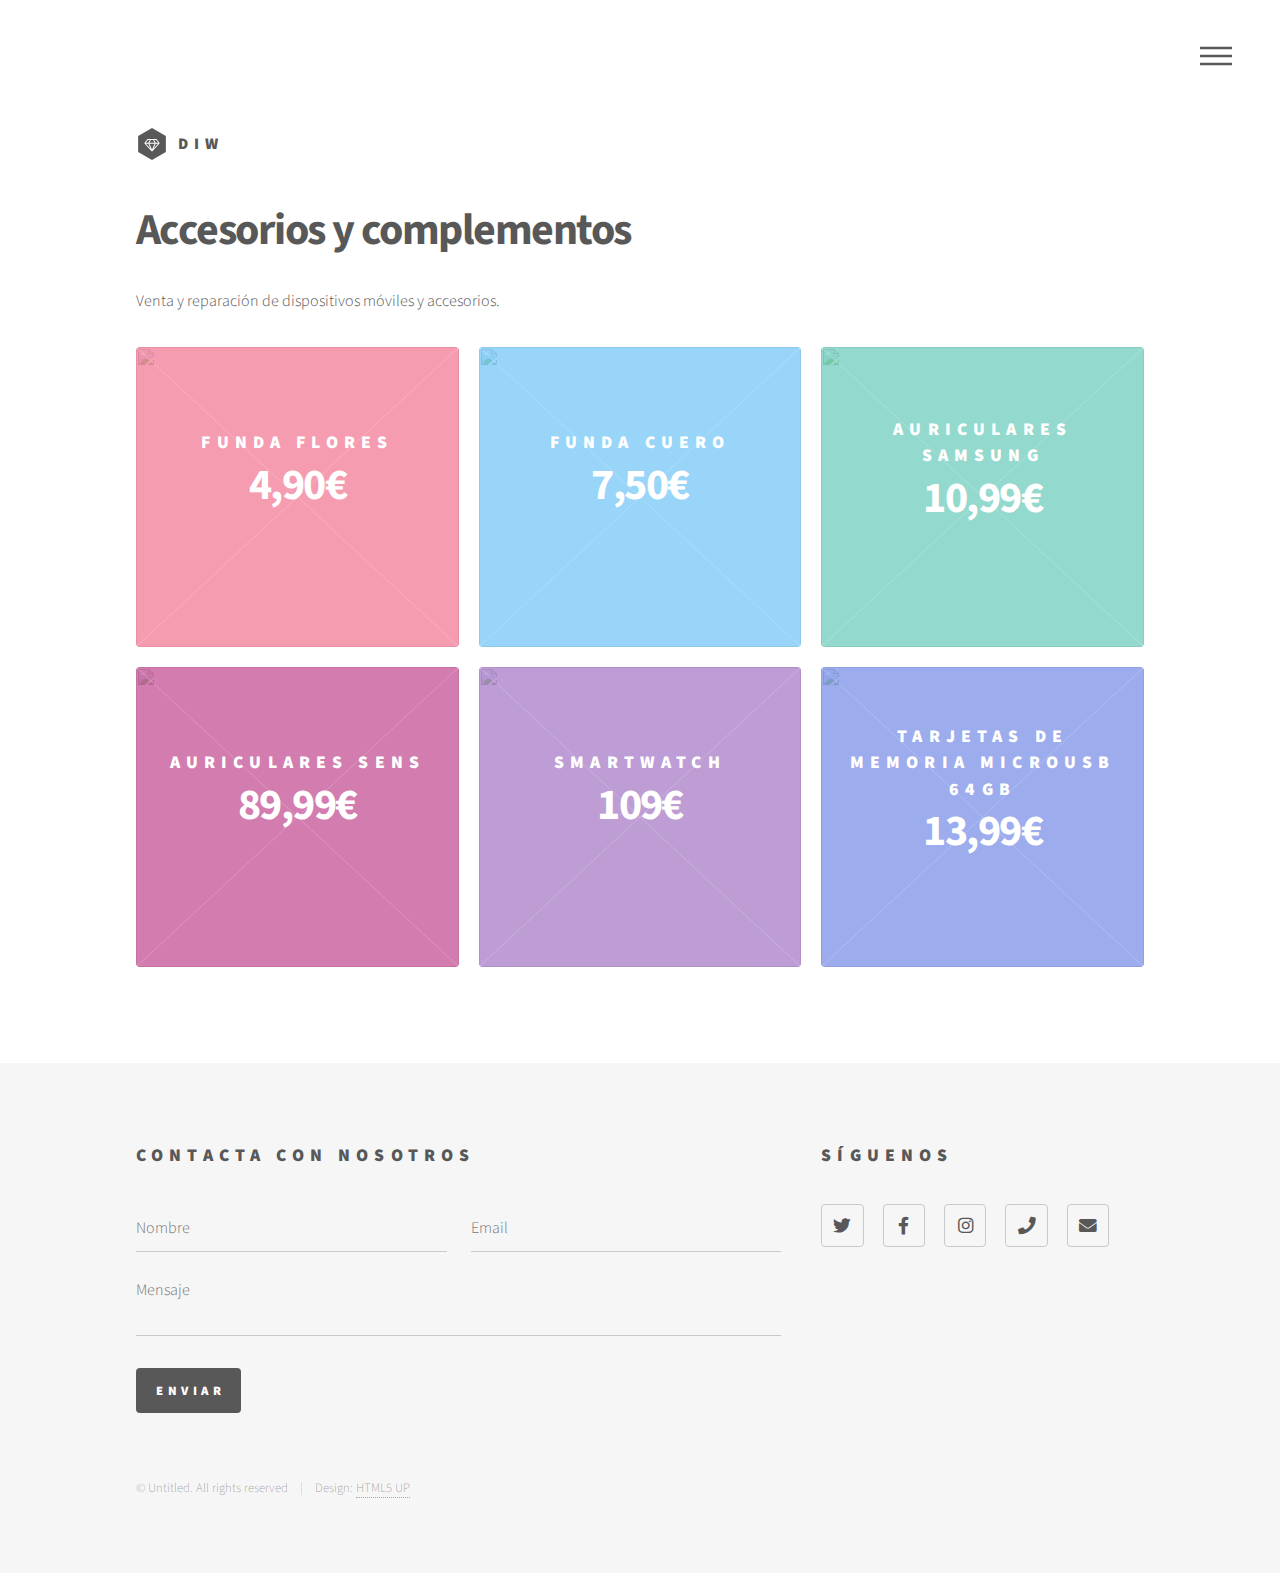
==== accesorios.html @ 0035d34a "Add files via upload" ====
<!DOCTYPE HTML>
<!--
	Phantom by HTML5 UP
	html5up.net | @ajlkn
	Free for personal and commercial use under the CCA 3.0 license (html5up.net/license)
-->
<html>
	<head>
		<title>Dispositivos del futuro</title>
		<meta charset="utf-8" />
		<meta name="viewport" content="width=device-width, initial-scale=1, user-scalable=no" />
		<link rel="stylesheet" href="assets/css/main.css" />
		<noscript><link rel="stylesheet" href="assets/css/noscript.css" /></noscript>
	</head>
	<body class="is-preload">
		<!-- Wrapper -->
			<div id="wrapper">

				<!-- Header -->
					<header id="header">
						<div class="inner">

							<!-- Logo -->
								<a href="index.html" class="logo">
									<span class="symbol"><img src="images/logo.svg" alt="" /></span><span class="title">DIW</span>
								</a>

							<!-- Nav -->
								<nav>
									<ul>
										<li><a href="#menu">Menu</a></li>
									</ul>
								</nav>

						</div>
					</header>

				<!-- Menu -->
					<nav id="menu">
						<h2>Menu</h2>
						<ul>
							<li><a href="index.html">Home</a></li>
							<li><a href="generic.html">Smartphones</a></li>
							<li><a href="generic.html">Móviles</a></li>							
							<li><a href="generic.html">Tablets</a></li>
							<li><a href="generic.html">Libros electrónicos</a></li>
							<li><a href="generic.html">Accesorios y complementos</a></li>
							<li><a href="generic.html">Bajada de precios</a></li>
						</ul>
					</nav>

				<!-- Main -->
					<div id="main">
						<div class="inner">
							<header>
								<h1>Accesorios y complementos</h1>
								<p>Venta y reparación de dispositivos móviles y accesorios.</p>
							</header>
							<section class="tiles">
								<article class="style1">
									<span class="image">
										<img height="300" width="300" src="images/a1.jpg" alt="" />
									</span>
									<a>
										<h2>Funda flores</h2>
										<h1>4,90€</h1>
										<div class="content">
											<p></p>
										</div>
									</a>
								</article>
								<article class="style2">
									<span class="image">
										<img height="300" width="300" src="images/a2.jpg" alt="" />
									</span>
									<a>
										<h2>Funda cuero</h2>
										<h1>7,50€</h1>
										<div class="content">
											<p></p>
										</div>
									</a>
								</article>
								<article class="style3">
									<span class="image">
										<img height="300" width="300" src="images/a3.jpg" alt="" />
									</span>
									<a href="generic.html">
										<h2>Auriculares Samsung</h2>
										<h1>10,99€</h1>
										<div class="content">
											<p></p>
										</div>
									</a>
								</article>
								<article class="style4">
									<span class="image">
										<img height="300" width="300" src="images/a4.jpg" alt="" />
									</span>
									<a href="generic.html">
										<h2>Auriculares Sens</h2>
										<h1>89,99€</h1>
										<div class="content">
											<p></p>
										</div>
									</a>
								</article>
								<article class="style5">
									<span class="image">
										<img height="300" width="300" src="images/a5.jpg" alt="" />
									</span>
									<a href="generic.html">
										<h2>Smartwatch</h2>
										<h1>109€</h1>
										<div class="content">
											<p></p>
										</div>
									</a>
								</article>
								<article class="style6">
									<span class="image">
										<img height="300" width="300" src="images/a6.jpg" alt="" />
									</span>
									<a href="generic.html">
										<h2>Tarjetas de memoria MicroUSB 64Gb</h2>
										<h1>13,99€</h1>
										<div class="content">
											<p></p>
										</div>
									</a>
								</article>
								
							</section>
						</div>
					</div>

				<!-- Footer -->
					<footer id="footer">
						<div class="inner">
							<section>
								<h2>Contacta con nosotros</h2>
								<form method="post" action="#">
									<div class="fields">
										<div class="field half">
											<input type="text" name="name" id="name" placeholder="Nombre" />
										</div>
										<div class="field half">
											<input type="email" name="email" id="email" placeholder="Email" />
										</div>
										<div class="field">
											<textarea name="message" id="message" placeholder="Mensaje"></textarea>
										</div>
									</div>
									<ul class="actions">
										<li><input type="submit" value="Enviar" class="primary" /></li>
									</ul>
								</form>
							</section>
							<section>
								<h2>Síguenos</h2>
								<ul class="icons">
									<li><a href="#" class="icon brands style2 fa-twitter"><span class="label">Twitter</span></a></li>
									<li><a href="#" class="icon brands style2 fa-facebook-f"><span class="label">Facebook</span></a></li>
									<li><a href="#" class="icon brands style2 fa-instagram"><span class="label">Instagram</span></a></li>
									<li><a href="#" class="icon solid style2 fa-phone"><span class="label">Phone</span></a></li>
									<li><a href="#" class="icon solid style2 fa-envelope"><span class="label">Email</span></a></li>
								</ul>
							</section>
							<ul class="copyright">
								<li>&copy; Untitled. All rights reserved</li><li>Design: <a href="http://html5up.net">HTML5 UP</a></li>
							</ul>
						</div>
					</footer>

			</div>

		<!-- Scripts -->
			<script src="assets/js/jquery.min.js"></script>
			<script src="assets/js/browser.min.js"></script>
			<script src="assets/js/breakpoints.min.js"></script>
			<script src="assets/js/util.js"></script>
			<script src="assets/js/main.js"></script>

	</body>
</html>
---- assets/css/main.css ----
@import url(fontawesome-all.min.css);
@import url("https://fonts.googleapis.com/css?family=Source+Sans+Pro:300,700,900");

/*
	Phantom by HTML5 UP
	html5up.net | @ajlkn
	Free for personal and commercial use under the CCA 3.0 license (html5up.net/license)
*/

html, body, div, span, applet, object,
iframe, h1, h2, h3, h4, h5, h6, p, blockquote,
pre, a, abbr, acronym, address, big, cite,
code, del, dfn, em, img, ins, kbd, q, s, samp,
small, strike, strong, sub, sup, tt, var, b,
u, i, center, dl, dt, dd, ol, ul, li, fieldset,
form, label, legend, table, caption, tbody,
tfoot, thead, tr, th, td, article, aside,
canvas, details, embed, figure, figcaption,
footer, header, hgroup, menu, nav, output, ruby,
section, summary, time, mark, audio, video {
	margin: 0;
	padding: 0;
	border: 0;
	font-size: 100%;
	font: inherit;
	vertical-align: baseline;}

article, aside, details, figcaption, figure,
footer, header, hgroup, menu, nav, section {
	display: block;}

body {
	line-height: 1;
}

ol, ul {
	list-style: none;
}

blockquote, q {
	quotes: none;
}

	blockquote:before, blockquote:after, q:before, q:after {
		content: '';
		content: none;
	}

table {
	border-collapse: collapse;
	border-spacing: 0;
}

body {
	-webkit-text-size-adjust: none;
}

mark {
	background-color: transparent;
	color: inherit;
}

input::-moz-focus-inner {
	border: 0;
	padding: 0;
}

input, select, textarea {
	-moz-appearance: none;
	-webkit-appearance: none;
	-ms-appearance: none;
	appearance: none;
}

/* Basic */

	@-ms-viewport {
		width: device-width;
	}

	body {
		-ms-overflow-style: scrollbar;
	}

	@media screen and (max-width: 480px) {

		html, body {
			min-width: 320px;
		}

	}

	html {
		box-sizing: border-box;
	}

	*, *:before, *:after {
		box-sizing: inherit;
	}

	body {
		background: #ffffff;
	}

		body.is-preload *, body.is-preload *:before, body.is-preload *:after {
			-moz-animation: none !important;
			-webkit-animation: none !important;
			-ms-animation: none !important;
			animation: none !important;
			-moz-transition: none !important;
			-webkit-transition: none !important;
			-ms-transition: none !important;
			transition: none !important;
		}

/* Type */

	body, input, select, textarea {
		color: #585858;
		font-family: "Source Sans Pro", Helvetica, sans-serif;
		font-size: 16pt;
		font-weight: 300;
		line-height: 1.75;
	}

		@media screen and (max-width: 1680px) {

			body, input, select, textarea {
				font-size: 14pt;
			}

		}

		@media screen and (max-width: 1280px) {

			body, input, select, textarea {
				font-size: 12pt;
			}

		}

	a {
		-moz-transition: border-bottom-color 0.2s ease, color 0.2s ease;
		-webkit-transition: border-bottom-color 0.2s ease, color 0.2s ease;
		-ms-transition: border-bottom-color 0.2s ease, color 0.2s ease;
		transition: border-bottom-color 0.2s ease, color 0.2s ease;
		text-decoration: none;
		color: #585858;
		border-bottom: dotted 1px rgba(88, 88, 88, 0.5);
	}

		a:hover {
			border-bottom-color: transparent;
			color: #8edfbd  !important;
		}

	strong, b {
		font-weight: 900;
	}

	em, i {
		font-style: italic;
	}

	p {
		margin: 0 0 2em 0;
	}

	h1 {
		font-size: 2.75em;
		font-weight: 700;
		line-height: 1.3;
		margin: 0 0 1em 0;
		letter-spacing: -0.035em;
	}

		h1 a {
			color: inherit;
		}

		@media screen and (max-width: 736px) {

			h1 {
				font-size: 2em;
				margin: 0 0 1em 0;
			}

		}

		@media screen and (max-width: 360px) {

			h1 {
				font-size: 1.75em;
			}

		}

	h2, h3, h4, h5, h6 {
		font-weight: 900;
		line-height: 1.5;
		margin: 0 0 2em 0;
		text-transform: uppercase;
		letter-spacing: 0.35em;
	}

		h2 a, h3 a, h4 a, h5 a, h6 a {
			color: inherit;
		}

	h2 {
		font-size: 1.1em;
	}

	h3 {
		font-size: 1em;
	}

	h4 {
		font-size: 0.8em;
	}

	h5 {
		font-size: 0.8em;
	}

	h6 {
		font-size: 0.8em;
	}

	@media screen and (max-width: 980px) {

		h1 br, h2 br, h3 br, h4 br, h5 br, h6 br {
			display: none;
		}

	}

	@media screen and (max-width: 736px) {

		h2 {
			font-size: 1em;
		}

		h3 {
			font-size: 0.8em;
		}

	}

	sub {
		font-size: 0.8em;
		position: relative;
		top: 0.5em;
	}

	sup {
		font-size: 0.8em;
		position: relative;
		top: -0.5em;
	}

	blockquote {
		border-left: solid 4px #c9c9c9;
		font-style: italic;
		margin: 0 0 2em 0;
		padding: 0.5em 0 0.5em 2em;
	}

	code {
		background: rgba(144, 144, 144, 0.075);
		border-radius: 4px;
		border: solid 1px #c9c9c9;
		font-family: "Courier New", monospace;
		font-size: 0.9em;
		margin: 0 0.25em;
		padding: 0.25em 0.65em;
	}

	pre {
		-webkit-overflow-scrolling: touch;
		font-family: "Courier New", monospace;
		font-size: 0.9em;
		margin: 0 0 2em 0;
	}

		pre code {
			display: block;
			line-height: 1.75;
			padding: 1em 1.5em;
			overflow-x: auto;
		}

	hr {
		border: 0;
		border-bottom: solid 1px #c9c9c9;
		margin: 2em 0;
	}

		hr.major {
			margin: 3em 0;
		}

	.align-left {
		text-align: left;
	}

	.align-center {
		text-align: center;
	}

	.align-right {
		text-align: right;
	}

/* Row */

	.row {
		display: flex;
		flex-wrap: wrap;
		box-sizing: border-box;
		align-items: stretch;
	}

		.row > * {
			box-sizing: border-box;
		}

		.row.gtr-uniform > * > :last-child {
			margin-bottom: 0;
		}

		.row.aln-left {
			justify-content: flex-start;
		}

		.row.aln-center {
			justify-content: center;
		}

		.row.aln-right {
			justify-content: flex-end;
		}

		.row.aln-top {
			align-items: flex-start;
		}

		.row.aln-middle {
			align-items: center;
		}

		.row.aln-bottom {
			align-items: flex-end;
		}

		.row > .imp {
			order: -1;
		}

		.row > .col-1 {
			width: 8.33333%;
		}

		.row > .off-1 {
			margin-left: 8.33333%;
		}

		.row > .col-2 {
			width: 16.66667%;
		}

		.row > .off-2 {
			margin-left: 16.66667%;
		}

		.row > .col-3 {
			width: 25%;
		}

		.row > .off-3 {
			margin-left: 25%;
		}

		.row > .col-4 {
			width: 33.33333%;
		}

		.row > .off-4 {
			margin-left: 33.33333%;
		}

		.row > .col-5 {
			width: 41.66667%;
		}

		.row > .off-5 {
			margin-left: 41.66667%;
		}

		.row > .col-6 {
			width: 50%;
		}

		.row > .off-6 {
			margin-left: 50%;
		}

		.row > .col-7 {
			width: 58.33333%;
		}

		.row > .off-7 {
			margin-left: 58.33333%;
		}

		.row > .col-8 {
			width: 66.66667%;
		}

		.row > .off-8 {
			margin-left: 66.66667%;
		}

		.row > .col-9 {
			width: 75%;
		}

		.row > .off-9 {
			margin-left: 75%;
		}

		.row > .col-10 {
			width: 83.33333%;
		}

		.row > .off-10 {
			margin-left: 83.33333%;
		}

		.row > .col-11 {
			width: 91.66667%;
		}

		.row > .off-11 {
			margin-left: 91.66667%;
		}

		.row > .col-12 {
			width: 100%;
		}

		.row > .off-12 {
			margin-left: 100%;
		}

		.row.gtr-0 {
			margin-top: 0;
			margin-left: 0em;
		}

			.row.gtr-0 > * {
				padding: 0 0 0 0em;
			}

			.row.gtr-0.gtr-uniform {
				margin-top: 0em;
			}

				.row.gtr-0.gtr-uniform > * {
					padding-top: 0em;
				}

		.row.gtr-25 {
			margin-top: 0;
			margin-left: -0.5em;
		}

			.row.gtr-25 > * {
				padding: 0 0 0 0.5em;
			}

			.row.gtr-25.gtr-uniform {
				margin-top: -0.5em;
			}

				.row.gtr-25.gtr-uniform > * {
					padding-top: 0.5em;
				}

		.row.gtr-50 {
			margin-top: 0;
			margin-left: -1em;
		}

			.row.gtr-50 > * {
				padding: 0 0 0 1em;
			}

			.row.gtr-50.gtr-uniform {
				margin-top: -1em;
			}

				.row.gtr-50.gtr-uniform > * {
					padding-top: 1em;
				}

		.row {
			margin-top: 0;
			margin-left: -2em;
		}

			.row > * {
				padding: 0 0 0 2em;
			}

			.row.gtr-uniform {
				margin-top: -2em;
			}

				.row.gtr-uniform > * {
					padding-top: 2em;
				}

		.row.gtr-150 {
			margin-top: 0;
			margin-left: -3em;
		}

			.row.gtr-150 > * {
				padding: 0 0 0 3em;
			}

			.row.gtr-150.gtr-uniform {
				margin-top: -3em;
			}

				.row.gtr-150.gtr-uniform > * {
					padding-top: 3em;
				}

		.row.gtr-200 {
			margin-top: 0;
			margin-left: -4em;
		}

			.row.gtr-200 > * {
				padding: 0 0 0 4em;
			}

			.row.gtr-200.gtr-uniform {
				margin-top: -4em;
			}

				.row.gtr-200.gtr-uniform > * {
					padding-top: 4em;
				}

		@media screen and (max-width: 1680px) {

			.row {
				display: flex;
				flex-wrap: wrap;
				box-sizing: border-box;
				align-items: stretch;
			}

				.row > * {
					box-sizing: border-box;
				}

				.row.gtr-uniform > * > :last-child {
					margin-bottom: 0;
				}

				.row.aln-left {
					justify-content: flex-start;
				}

				.row.aln-center {
					justify-content: center;
				}

				.row.aln-right {
					justify-content: flex-end;
				}

				.row.aln-top {
					align-items: flex-start;
				}

				.row.aln-middle {
					align-items: center;
				}

				.row.aln-bottom {
					align-items: flex-end;
				}

				.row > .imp-xlarge {
					order: -1;
				}

				.row > .col-1-xlarge {
					width: 8.33333%;
				}

				.row > .off-1-xlarge {
					margin-left: 8.33333%;
				}

				.row > .col-2-xlarge {
					width: 16.66667%;
				}

				.row > .off-2-xlarge {
					margin-left: 16.66667%;
				}

				.row > .col-3-xlarge {
					width: 25%;
				}

				.row > .off-3-xlarge {
					margin-left: 25%;
				}

				.row > .col-4-xlarge {
					width: 33.33333%;
				}

				.row > .off-4-xlarge {
					margin-left: 33.33333%;
				}

				.row > .col-5-xlarge {
					width: 41.66667%;
				}

				.row > .off-5-xlarge {
					margin-left: 41.66667%;
				}

				.row > .col-6-xlarge {
					width: 50%;
				}

				.row > .off-6-xlarge {
					margin-left: 50%;
				}

				.row > .col-7-xlarge {
					width: 58.33333%;
				}

				.row > .off-7-xlarge {
					margin-left: 58.33333%;
				}

				.row > .col-8-xlarge {
					width: 66.66667%;
				}

				.row > .off-8-xlarge {
					margin-left: 66.66667%;
				}

				.row > .col-9-xlarge {
					width: 75%;
				}

				.row > .off-9-xlarge {
					margin-left: 75%;
				}

				.row > .col-10-xlarge {
					width: 83.33333%;
				}

				.row > .off-10-xlarge {
					margin-left: 83.33333%;
				}

				.row > .col-11-xlarge {
					width: 91.66667%;
				}

				.row > .off-11-xlarge {
					margin-left: 91.66667%;
				}

				.row > .col-12-xlarge {
					width: 100%;
				}

				.row > .off-12-xlarge {
					margin-left: 100%;
				}

				.row.gtr-0 {
					margin-top: 0;
					margin-left: 0em;
				}

					.row.gtr-0 > * {
						padding: 0 0 0 0em;
					}

					.row.gtr-0.gtr-uniform {
						margin-top: 0em;
					}

						.row.gtr-0.gtr-uniform > * {
							padding-top: 0em;
						}

				.row.gtr-25 {
					margin-top: 0;
					margin-left: -0.5em;
				}

					.row.gtr-25 > * {
						padding: 0 0 0 0.5em;
					}

					.row.gtr-25.gtr-uniform {
						margin-top: -0.5em;
					}

						.row.gtr-25.gtr-uniform > * {
							padding-top: 0.5em;
						}

				.row.gtr-50 {
					margin-top: 0;
					margin-left: -1em;
				}

					.row.gtr-50 > * {
						padding: 0 0 0 1em;
					}

					.row.gtr-50.gtr-uniform {
						margin-top: -1em;
					}

						.row.gtr-50.gtr-uniform > * {
							padding-top: 1em;
						}

				.row {
					margin-top: 0;
					margin-left: -2em;
				}

					.row > * {
						padding: 0 0 0 2em;
					}

					.row.gtr-uniform {
						margin-top: -2em;
					}

						.row.gtr-uniform > * {
							padding-top: 2em;
						}

				.row.gtr-150 {
					margin-top: 0;
					margin-left: -3em;
				}

					.row.gtr-150 > * {
						padding: 0 0 0 3em;
					}

					.row.gtr-150.gtr-uniform {
						margin-top: -3em;
					}

						.row.gtr-150.gtr-uniform > * {
							padding-top: 3em;
						}

				.row.gtr-200 {
					margin-top: 0;
					margin-left: -4em;
				}

					.row.gtr-200 > * {
						padding: 0 0 0 4em;
					}

					.row.gtr-200.gtr-uniform {
						margin-top: -4em;
					}

						.row.gtr-200.gtr-uniform > * {
							padding-top: 4em;
						}

		}

		@media screen and (max-width: 1280px) {

			.row {
				display: flex;
				flex-wrap: wrap;
				box-sizing: border-box;
				align-items: stretch;
			}

				.row > * {
					box-sizing: border-box;
				}

				.row.gtr-uniform > * > :last-child {
					margin-bottom: 0;
				}

				.row.aln-left {
					justify-content: flex-start;
				}

				.row.aln-center {
					justify-content: center;
				}

				.row.aln-right {
					justify-content: flex-end;
				}

				.row.aln-top {
					align-items: flex-start;
				}

				.row.aln-middle {
					align-items: center;
				}

				.row.aln-bottom {
					align-items: flex-end;
				}

				.row > .imp-large {
					order: -1;
				}

				.row > .col-1-large {
					width: 8.33333%;
				}

				.row > .off-1-large {
					margin-left: 8.33333%;
				}

				.row > .col-2-large {
					width: 16.66667%;
				}

				.row > .off-2-large {
					margin-left: 16.66667%;
				}

				.row > .col-3-large {
					width: 25%;
				}

				.row > .off-3-large {
					margin-left: 25%;
				}

				.row > .col-4-large {
					width: 33.33333%;
				}

				.row > .off-4-large {
					margin-left: 33.33333%;
				}

				.row > .col-5-large {
					width: 41.66667%;
				}

				.row > .off-5-large {
					margin-left: 41.66667%;
				}

				.row > .col-6-large {
					width: 50%;
				}

				.row > .off-6-large {
					margin-left: 50%;
				}

				.row > .col-7-large {
					width: 58.33333%;
				}

				.row > .off-7-large {
					margin-left: 58.33333%;
				}

				.row > .col-8-large {
					width: 66.66667%;
				}

				.row > .off-8-large {
					margin-left: 66.66667%;
				}

				.row > .col-9-large {
					width: 75%;
				}

				.row > .off-9-large {
					margin-left: 75%;
				}

				.row > .col-10-large {
					width: 83.33333%;
				}

				.row > .off-10-large {
					margin-left: 83.33333%;
				}

				.row > .col-11-large {
					width: 91.66667%;
				}

				.row > .off-11-large {
					margin-left: 91.66667%;
				}

				.row > .col-12-large {
					width: 100%;
				}

				.row > .off-12-large {
					margin-left: 100%;
				}

				.row.gtr-0 {
					margin-top: 0;
					margin-left: 0em;
				}

					.row.gtr-0 > * {
						padding: 0 0 0 0em;
					}

					.row.gtr-0.gtr-uniform {
						margin-top: 0em;
					}

						.row.gtr-0.gtr-uniform > * {
							padding-top: 0em;
						}

				.row.gtr-25 {
					margin-top: 0;
					margin-left: -0.5em;
				}

					.row.gtr-25 > * {
						padding: 0 0 0 0.5em;
					}

					.row.gtr-25.gtr-uniform {
						margin-top: -0.5em;
					}

						.row.gtr-25.gtr-uniform > * {
							padding-top: 0.5em;
						}

				.row.gtr-50 {
					margin-top: 0;
					margin-left: -1em;
				}

					.row.gtr-50 > * {
						padding: 0 0 0 1em;
					}

					.row.gtr-50.gtr-uniform {
						margin-top: -1em;
					}

						.row.gtr-50.gtr-uniform > * {
							padding-top: 1em;
						}

				.row {
					margin-top: 0;
					margin-left: -2em;
				}

					.row > * {
						padding: 0 0 0 2em;
					}

					.row.gtr-uniform {
						margin-top: -2em;
					}

						.row.gtr-uniform > * {
							padding-top: 2em;
						}

				.row.gtr-150 {
					margin-top: 0;
					margin-left: -3em;
				}

					.row.gtr-150 > * {
						padding: 0 0 0 3em;
					}

					.row.gtr-150.gtr-uniform {
						margin-top: -3em;
					}

						.row.gtr-150.gtr-uniform > * {
							padding-top: 3em;
						}

				.row.gtr-200 {
					margin-top: 0;
					margin-left: -4em;
				}

					.row.gtr-200 > * {
						padding: 0 0 0 4em;
					}

					.row.gtr-200.gtr-uniform {
						margin-top: -4em;
					}

						.row.gtr-200.gtr-uniform > * {
							padding-top: 4em;
						}

		}

		@media screen and (max-width: 980px) {

			.row {
				display: flex;
				flex-wrap: wrap;
				box-sizing: border-box;
				align-items: stretch;
			}

				.row > * {
					box-sizing: border-box;
				}

				.row.gtr-uniform > * > :last-child {
					margin-bottom: 0;
				}

				.row.aln-left {
					justify-content: flex-start;
				}

				.row.aln-center {
					justify-content: center;
				}

				.row.aln-right {
					justify-content: flex-end;
				}

				.row.aln-top {
					align-items: flex-start;
				}

				.row.aln-middle {
					align-items: center;
				}

				.row.aln-bottom {
					align-items: flex-end;
				}

				.row > .imp-medium {
					order: -1;
				}

				.row > .col-1-medium {
					width: 8.33333%;
				}

				.row > .off-1-medium {
					margin-left: 8.33333%;
				}

				.row > .col-2-medium {
					width: 16.66667%;
				}

				.row > .off-2-medium {
					margin-left: 16.66667%;
				}

				.row > .col-3-medium {
					width: 25%;
				}

				.row > .off-3-medium {
					margin-left: 25%;
				}

				.row > .col-4-medium {
					width: 33.33333%;
				}

				.row > .off-4-medium {
					margin-left: 33.33333%;
				}

				.row > .col-5-medium {
					width: 41.66667%;
				}

				.row > .off-5-medium {
					margin-left: 41.66667%;
				}

				.row > .col-6-medium {
					width: 50%;
				}

				.row > .off-6-medium {
					margin-left: 50%;
				}

				.row > .col-7-medium {
					width: 58.33333%;
				}

				.row > .off-7-medium {
					margin-left: 58.33333%;
				}

				.row > .col-8-medium {
					width: 66.66667%;
				}

				.row > .off-8-medium {
					margin-left: 66.66667%;
				}

				.row > .col-9-medium {
					width: 75%;
				}

				.row > .off-9-medium {
					margin-left: 75%;
				}

				.row > .col-10-medium {
					width: 83.33333%;
				}

				.row > .off-10-medium {
					margin-left: 83.33333%;
				}

				.row > .col-11-medium {
					width: 91.66667%;
				}

				.row > .off-11-medium {
					margin-left: 91.66667%;
				}

				.row > .col-12-medium {
					width: 100%;
				}

				.row > .off-12-medium {
					margin-left: 100%;
				}

				.row.gtr-0 {
					margin-top: 0;
					margin-left: 0em;
				}

					.row.gtr-0 > * {
						padding: 0 0 0 0em;
					}

					.row.gtr-0.gtr-uniform {
						margin-top: 0em;
					}

						.row.gtr-0.gtr-uniform > * {
							padding-top: 0em;
						}

				.row.gtr-25 {
					margin-top: 0;
					margin-left: -0.375em;
				}

					.row.gtr-25 > * {
						padding: 0 0 0 0.375em;
					}

					.row.gtr-25.gtr-uniform {
						margin-top: -0.375em;
					}

						.row.gtr-25.gtr-uniform > * {
							padding-top: 0.375em;
						}

				.row.gtr-50 {
					margin-top: 0;
					margin-left: -0.75em;
				}

					.row.gtr-50 > * {
						padding: 0 0 0 0.75em;
					}

					.row.gtr-50.gtr-uniform {
						margin-top: -0.75em;
					}

						.row.gtr-50.gtr-uniform > * {
							padding-top: 0.75em;
						}

				.row {
					margin-top: 0;
					margin-left: -1.5em;
				}

					.row > * {
						padding: 0 0 0 1.5em;
					}

					.row.gtr-uniform {
						margin-top: -1.5em;
					}

						.row.gtr-uniform > * {
							padding-top: 1.5em;
						}

				.row.gtr-150 {
					margin-top: 0;
					margin-left: -2.25em;
				}

					.row.gtr-150 > * {
						padding: 0 0 0 2.25em;
					}

					.row.gtr-150.gtr-uniform {
						margin-top: -2.25em;
					}

						.row.gtr-150.gtr-uniform > * {
							padding-top: 2.25em;
						}

				.row.gtr-200 {
					margin-top: 0;
					margin-left: -3em;
				}

					.row.gtr-200 > * {
						padding: 0 0 0 3em;
					}

					.row.gtr-200.gtr-uniform {
						margin-top: -3em;
					}

						.row.gtr-200.gtr-uniform > * {
							padding-top: 3em;
						}

		}

		@media screen and (max-width: 736px) {

			.row {
				display: flex;
				flex-wrap: wrap;
				box-sizing: border-box;
				align-items: stretch;
			}

				.row > * {
					box-sizing: border-box;
				}

				.row.gtr-uniform > * > :last-child {
					margin-bottom: 0;
				}

				.row.aln-left {
					justify-content: flex-start;
				}

				.row.aln-center {
					justify-content: center;
				}

				.row.aln-right {
					justify-content: flex-end;
				}

				.row.aln-top {
					align-items: flex-start;
				}

				.row.aln-middle {
					align-items: center;
				}

				.row.aln-bottom {
					align-items: flex-end;
				}

				.row > .imp-small {
					order: -1;
				}

				.row > .col-1-small {
					width: 8.33333%;
				}

				.row > .off-1-small {
					margin-left: 8.33333%;
				}

				.row > .col-2-small {
					width: 16.66667%;
				}

				.row > .off-2-small {
					margin-left: 16.66667%;
				}

				.row > .col-3-small {
					width: 25%;
				}

				.row > .off-3-small {
					margin-left: 25%;
				}

				.row > .col-4-small {
					width: 33.33333%;
				}

				.row > .off-4-small {
					margin-left: 33.33333%;
				}

				.row > .col-5-small {
					width: 41.66667%;
				}

				.row > .off-5-small {
					margin-left: 41.66667%;
				}

				.row > .col-6-small {
					width: 50%;
				}

				.row > .off-6-small {
					margin-left: 50%;
				}

				.row > .col-7-small {
					width: 58.33333%;
				}

				.row > .off-7-small {
					margin-left: 58.33333%;
				}

				.row > .col-8-small {
					width: 66.66667%;
				}

				.row > .off-8-small {
					margin-left: 66.66667%;
				}

				.row > .col-9-small {
					width: 75%;
				}

				.row > .off-9-small {
					margin-left: 75%;
				}

				.row > .col-10-small {
					width: 83.33333%;
				}

				.row > .off-10-small {
					margin-left: 83.33333%;
				}

				.row > .col-11-small {
					width: 91.66667%;
				}

				.row > .off-11-small {
					margin-left: 91.66667%;
				}

				.row > .col-12-small {
					width: 100%;
				}

				.row > .off-12-small {
					margin-left: 100%;
				}

				.row.gtr-0 {
					margin-top: 0;
					margin-left: 0em;
				}

					.row.gtr-0 > * {
						padding: 0 0 0 0em;
					}

					.row.gtr-0.gtr-uniform {
						margin-top: 0em;
					}

						.row.gtr-0.gtr-uniform > * {
							padding-top: 0em;
						}

				.row.gtr-25 {
					margin-top: 0;
					margin-left: -0.25em;
				}

					.row.gtr-25 > * {
						padding: 0 0 0 0.25em;
					}

					.row.gtr-25.gtr-uniform {
						margin-top: -0.25em;
					}

						.row.gtr-25.gtr-uniform > * {
							padding-top: 0.25em;
						}

				.row.gtr-50 {
					margin-top: 0;
					margin-left: -0.5em;
				}

					.row.gtr-50 > * {
						padding: 0 0 0 0.5em;
					}

					.row.gtr-50.gtr-uniform {
						margin-top: -0.5em;
					}

						.row.gtr-50.gtr-uniform > * {
							padding-top: 0.5em;
						}

				.row {
					margin-top: 0;
					margin-left: -1em;
				}

					.row > * {
						padding: 0 0 0 1em;
					}

					.row.gtr-uniform {
						margin-top: -1em;
					}

						.row.gtr-uniform > * {
							padding-top: 1em;
						}

				.row.gtr-150 {
					margin-top: 0;
					margin-left: -1.5em;
				}

					.row.gtr-150 > * {
						padding: 0 0 0 1.5em;
					}

					.row.gtr-150.gtr-uniform {
						margin-top: -1.5em;
					}

						.row.gtr-150.gtr-uniform > * {
							padding-top: 1.5em;
						}

				.row.gtr-200 {
					margin-top: 0;
					margin-left: -2em;
				}

					.row.gtr-200 > * {
						padding: 0 0 0 2em;
					}

					.row.gtr-200.gtr-uniform {
						margin-top: -2em;
					}

						.row.gtr-200.gtr-uniform > * {
							padding-top: 2em;
						}

		}

		@media screen and (max-width: 480px) {

			.row {
				display: flex;
				flex-wrap: wrap;
				box-sizing: border-box;
				align-items: stretch;
			}

				.row > * {
					box-sizing: border-box;
				}

				.row.gtr-uniform > * > :last-child {
					margin-bottom: 0;
				}

				.row.aln-left {
					justify-content: flex-start;
				}

				.row.aln-center {
					justify-content: center;
				}

				.row.aln-right {
					justify-content: flex-end;
				}

				.row.aln-top {
					align-items: flex-start;
				}

				.row.aln-middle {
					align-items: center;
				}

				.row.aln-bottom {
					align-items: flex-end;
				}

				.row > .imp-xsmall {
					order: -1;
				}

				.row > .col-1-xsmall {
					width: 8.33333%;
				}

				.row > .off-1-xsmall {
					margin-left: 8.33333%;
				}

				.row > .col-2-xsmall {
					width: 16.66667%;
				}

				.row > .off-2-xsmall {
					margin-left: 16.66667%;
				}

				.row > .col-3-xsmall {
					width: 25%;
				}

				.row > .off-3-xsmall {
					margin-left: 25%;
				}

				.row > .col-4-xsmall {
					width: 33.33333%;
				}

				.row > .off-4-xsmall {
					margin-left: 33.33333%;
				}

				.row > .col-5-xsmall {
					width: 41.66667%;
				}

				.row > .off-5-xsmall {
					margin-left: 41.66667%;
				}

				.row > .col-6-xsmall {
					width: 50%;
				}

				.row > .off-6-xsmall {
					margin-left: 50%;
				}

				.row > .col-7-xsmall {
					width: 58.33333%;
				}

				.row > .off-7-xsmall {
					margin-left: 58.33333%;
				}

				.row > .col-8-xsmall {
					width: 66.66667%;
				}

				.row > .off-8-xsmall {
					margin-left: 66.66667%;
				}

				.row > .col-9-xsmall {
					width: 75%;
				}

				.row > .off-9-xsmall {
					margin-left: 75%;
				}

				.row > .col-10-xsmall {
					width: 83.33333%;
				}

				.row > .off-10-xsmall {
					margin-left: 83.33333%;
				}

				.row > .col-11-xsmall {
					width: 91.66667%;
				}

				.row > .off-11-xsmall {
					margin-left: 91.66667%;
				}

				.row > .col-12-xsmall {
					width: 100%;
				}

				.row > .off-12-xsmall {
					margin-left: 100%;
				}

				.row.gtr-0 {
					margin-top: 0;
					margin-left: 0em;
				}

					.row.gtr-0 > * {
						padding: 0 0 0 0em;
					}

					.row.gtr-0.gtr-uniform {
						margin-top: 0em;
					}

						.row.gtr-0.gtr-uniform > * {
							padding-top: 0em;
						}

				.row.gtr-25 {
					margin-top: 0;
					margin-left: -0.25em;
				}

					.row.gtr-25 > * {
						padding: 0 0 0 0.25em;
					}

					.row.gtr-25.gtr-uniform {
						margin-top: -0.25em;
					}

						.row.gtr-25.gtr-uniform > * {
							padding-top: 0.25em;
						}

				.row.gtr-50 {
					margin-top: 0;
					margin-left: -0.5em;
				}

					.row.gtr-50 > * {
						padding: 0 0 0 0.5em;
					}

					.row.gtr-50.gtr-uniform {
						margin-top: -0.5em;
					}

						.row.gtr-50.gtr-uniform > * {
							padding-top: 0.5em;
						}

				.row {
					margin-top: 0;
					margin-left: -1em;
				}

					.row > * {
						padding: 0 0 0 1em;
					}

					.row.gtr-uniform {
						margin-top: -1em;
					}

						.row.gtr-uniform > * {
							padding-top: 1em;
						}

				.row.gtr-150 {
					margin-top: 0;
					margin-left: -1.5em;
				}

					.row.gtr-150 > * {
						padding: 0 0 0 1.5em;
					}

					.row.gtr-150.gtr-uniform {
						margin-top: -1.5em;
					}

						.row.gtr-150.gtr-uniform > * {
							padding-top: 1.5em;
						}

				.row.gtr-200 {
					margin-top: 0;
					margin-left: -2em;
				}

					.row.gtr-200 > * {
						padding: 0 0 0 2em;
					}

					.row.gtr-200.gtr-uniform {
						margin-top: -2em;
					}

						.row.gtr-200.gtr-uniform > * {
							padding-top: 2em;
						}

		}

/* Section/Article */

	section.special, article.special {
		text-align: center;
	}

	header p {
		margin-top: -1em;
	}

	@media screen and (max-width: 736px) {

		header p {
			margin-top: 0;
		}

	}

/* Icon */

	.icon {
		text-decoration: none;
		border-bottom: none;
		position: relative;
	}

		.icon:before {
			-moz-osx-font-smoothing: grayscale;
			-webkit-font-smoothing: antialiased;
			display: inline-block;
			font-style: normal;
			font-variant: normal;
			text-rendering: auto;
			line-height: 1;
			text-transform: none !important;
			font-family: 'Font Awesome 5 Free';
			font-weight: 400;
		}

		.icon > .label {
			display: none;
		}

		.icon:before {
			line-height: inherit;
		}

		.icon.solid:before {
			font-weight: 900;
		}

		.icon.brands:before {
			font-family: 'Font Awesome 5 Brands';
		}

		.icon.style2 {
			-moz-transition: background-color 0.2s ease-in-out, color 0.2s ease-in-out, border-color 0.2s ease-in-out;
			-webkit-transition: background-color 0.2s ease-in-out, color 0.2s ease-in-out, border-color 0.2s ease-in-out;
			-ms-transition: background-color 0.2s ease-in-out, color 0.2s ease-in-out, border-color 0.2s ease-in-out;
			transition: background-color 0.2s ease-in-out, color 0.2s ease-in-out, border-color 0.2s ease-in-out;
			background-color: transparent;
			border: solid 1px #c9c9c9;
			border-radius: 4px;
			width: 2.65em;
			height: 2.65em;
			display: inline-block;
			text-align: center;
			line-height: 2.65em;
			color: inherit;
		}

			.icon.style2:before {
				font-size: 1.1em;
			}

			.icon.style2:hover {
				color: #8edfbd ;
				border-color: #8edfbd ;
			}

			.icon.style2:active {
				background-color: rgba(242, 132, 158, 0.1);
			}

/* List */

	ol {
		list-style: decimal;
		margin: 0 0 2em 0;
		padding-left: 1.25em;
	}

		ol li {
			padding-left: 0.25em;
		}

	ul {
		list-style: disc;
		margin: 0 0 2em 0;
		padding-left: 1em;
	}

		ul li {
			padding-left: 0.5em;
		}

		ul.alt {
			list-style: none;
			padding-left: 0;
		}

			ul.alt li {
				border-top: solid 1px #c9c9c9;
				padding: 0.5em 0;
			}

				ul.alt li:first-child {
					border-top: 0;
					padding-top: 0;
				}

	dl {
		margin: 0 0 2em 0;
	}

		dl dt {
			display: block;
			font-weight: 900;
			margin: 0 0 1em 0;
		}

		dl dd {
			margin-left: 2em;
		}

/* Actions */

	ul.actions {
		display: -moz-flex;
		display: -webkit-flex;
		display: -ms-flex;
		display: flex;
		cursor: default;
		list-style: none;
		margin-left: -1em;
		padding-left: 0;
	}

		ul.actions li {
			padding: 0 0 0 1em;
			vertical-align: middle;
		}

		ul.actions.special {
			-moz-justify-content: center;
			-webkit-justify-content: center;
			-ms-justify-content: center;
			justify-content: center;
			width: 100%;
			margin-left: 0;
		}

			ul.actions.special li:first-child {
				padding-left: 0;
			}

		ul.actions.stacked {
			-moz-flex-direction: column;
			-webkit-flex-direction: column;
			-ms-flex-direction: column;
			flex-direction: column;
			margin-left: 0;
		}

			ul.actions.stacked li {
				padding: 1.3em 0 0 0;
			}

				ul.actions.stacked li:first-child {
					padding-top: 0;
				}

		ul.actions.fit {
			width: calc(100% + 1em);
		}

			ul.actions.fit li {
				-moz-flex-grow: 1;
				-webkit-flex-grow: 1;
				-ms-flex-grow: 1;
				flex-grow: 1;
				-moz-flex-shrink: 1;
				-webkit-flex-shrink: 1;
				-ms-flex-shrink: 1;
				flex-shrink: 1;
				width: 100%;
			}

				ul.actions.fit li > * {
					width: 100%;
				}

			ul.actions.fit.stacked {
				width: 100%;
			}

		@media screen and (max-width: 480px) {

			ul.actions:not(.fixed) {
				-moz-flex-direction: column;
				-webkit-flex-direction: column;
				-ms-flex-direction: column;
				flex-direction: column;
				margin-left: 0;
				width: 100% !important;
			}

				ul.actions:not(.fixed) li {
					-moz-flex-grow: 1;
					-webkit-flex-grow: 1;
					-ms-flex-grow: 1;
					flex-grow: 1;
					-moz-flex-shrink: 1;
					-webkit-flex-shrink: 1;
					-ms-flex-shrink: 1;
					flex-shrink: 1;
					padding: 1em 0 0 0;
					text-align: center;
					width: 100%;
				}

					ul.actions:not(.fixed) li > * {
						width: 100%;
					}

					ul.actions:not(.fixed) li:first-child {
						padding-top: 0;
					}

					ul.actions:not(.fixed) li input[type="submit"],
					ul.actions:not(.fixed) li input[type="reset"],
					ul.actions:not(.fixed) li input[type="button"],
					ul.actions:not(.fixed) li button,
					ul.actions:not(.fixed) li .button {
						width: 100%;
					}

						ul.actions:not(.fixed) li input[type="submit"].icon:before,
						ul.actions:not(.fixed) li input[type="reset"].icon:before,
						ul.actions:not(.fixed) li input[type="button"].icon:before,
						ul.actions:not(.fixed) li button.icon:before,
						ul.actions:not(.fixed) li .button.icon:before {
							margin-left: -0.5rem;
						}

		}

/* Icons */

	ul.icons {
		cursor: default;
		list-style: none;
		padding-left: 0;
		margin: -1em 0 2em -1em;
	}

		ul.icons li {
			display: inline-block;
			padding: 1em 0 0 1em;
		}

/* Form */

	form {
		margin: 0 0 2em 0;
		overflow-x: hidden;
	}

		form > :last-child {
			margin-bottom: 0;
		}

		form > .fields {
			display: -moz-flex;
			display: -webkit-flex;
			display: -ms-flex;
			display: flex;
			-moz-flex-wrap: wrap;
			-webkit-flex-wrap: wrap;
			-ms-flex-wrap: wrap;
			flex-wrap: wrap;
			width: calc(100% + 3em);
			margin: -1.5em 0 2em -1.5em;
		}

			form > .fields > .field {
				-moz-flex-grow: 0;
				-webkit-flex-grow: 0;
				-ms-flex-grow: 0;
				flex-grow: 0;
				-moz-flex-shrink: 0;
				-webkit-flex-shrink: 0;
				-ms-flex-shrink: 0;
				flex-shrink: 0;
				padding: 1.5em 0 0 1.5em;
				width: calc(100% - 1.5em);
			}

				form > .fields > .field.half {
					width: calc(50% - 0.75em);
				}

				form > .fields > .field.third {
					width: calc(100%/3 - 0.5em);
				}

				form > .fields > .field.quarter {
					width: calc(25% - 0.375em);
				}

		@media screen and (max-width: 480px) {

			form > .fields {
				width: calc(100% + 3em);
				margin: -1.5em 0 2em -1.5em;
			}

				form > .fields > .field {
					padding: 1.5em 0 0 1.5em;
					width: calc(100% - 1.5em);
				}

					form > .fields > .field.half {
						width: calc(100% - 1.5em);
					}

					form > .fields > .field.third {
						width: calc(100% - 1.5em);
					}

					form > .fields > .field.quarter {
						width: calc(100% - 1.5em);
					}

		}

	label {
		display: block;
		font-size: 0.9em;
		font-weight: 900;
		margin: 0 0 1em 0;
	}

	input[type="text"],
	input[type="password"],
	input[type="email"],
	input[type="tel"],
	select,
	textarea {
		-moz-appearance: none;
		-webkit-appearance: none;
		-ms-appearance: none;
		appearance: none;
		background-color: transparent;
		border: none;
		border-radius: 0;
		border-bottom: solid 1px #c9c9c9;
		color: inherit;
		display: block;
		outline: 0;
		padding: 0;
		text-decoration: none;
		width: 100%;
	}

		input[type="text"]:invalid,
		input[type="password"]:invalid,
		input[type="email"]:invalid,
		input[type="tel"]:invalid,
		select:invalid,
		textarea:invalid {
			box-shadow: none;
		}

		input[type="text"]:focus,
		input[type="password"]:focus,
		input[type="email"]:focus,
		input[type="tel"]:focus,
		select:focus,
		textarea:focus {
			border-bottom-color: #8edfbd ;
			box-shadow: inset 0 -1px 0 0 #8edfbd ;
		}

	select {
		background-image: url("data:image/svg+xml;charset=utf8,%3Csvg xmlns='http://www.w3.org/2000/svg' width='40' height='40' preserveAspectRatio='none' viewBox='0 0 40 40'%3E%3Cpath d='M9.4,12.3l10.4,10.4l10.4-10.4c0.2-0.2,0.5-0.4,0.9-0.4c0.3,0,0.6,0.1,0.9,0.4l3.3,3.3c0.2,0.2,0.4,0.5,0.4,0.9 c0,0.4-0.1,0.6-0.4,0.9L20.7,31.9c-0.2,0.2-0.5,0.4-0.9,0.4c-0.3,0-0.6-0.1-0.9-0.4L4.3,17.3c-0.2-0.2-0.4-0.5-0.4-0.9 c0-0.4,0.1-0.6,0.4-0.9l3.3-3.3c0.2-0.2,0.5-0.4,0.9-0.4S9.1,12.1,9.4,12.3z' fill='%23c9c9c9' /%3E%3C/svg%3E");
		background-size: 1.25rem;
		background-repeat: no-repeat;
		background-position: calc(100% - 1rem) center;
		height: 3em;
		padding-right: 3em;
		text-overflow: ellipsis;
	}

		select option {
			background: #ffffff;
		}

		select:focus::-ms-value {
			background-color: transparent;
		}

		select::-ms-expand {
			display: none;
		}

	input[type="text"],
	input[type="password"],
	input[type="email"],
	select {
		height: 3em;
	}

	textarea {
		padding: 0;
		min-height: 3.75em;
	}

	input[type="checkbox"],
	input[type="radio"] {
		-moz-appearance: none;
		-webkit-appearance: none;
		-ms-appearance: none;
		appearance: none;
		display: block;
		float: left;
		margin-right: -2em;
		opacity: 0;
		width: 1em;
		z-index: -1;
	}

		input[type="checkbox"] + label,
		input[type="radio"] + label {
			text-decoration: none;
			color: #585858;
			cursor: pointer;
			display: inline-block;
			font-size: 1em;
			font-weight: 300;
			padding-left: 2.55em;
			padding-right: 0.75em;
			position: relative;
		}

			input[type="checkbox"] + label:before,
			input[type="radio"] + label:before {
				-moz-osx-font-smoothing: grayscale;
				-webkit-font-smoothing: antialiased;
				display: inline-block;
				font-style: normal;
				font-variant: normal;
				text-rendering: auto;
				line-height: 1;
				text-transform: none !important;
				font-family: 'Font Awesome 5 Free';
				font-weight: 900;
			}

			input[type="checkbox"] + label:before,
			input[type="radio"] + label:before {
				border-radius: 4px;
				border: solid 1px #c9c9c9;
				content: '';
				display: inline-block;
				font-size: 0.8em;
				height: 2.25em;
				left: 0;
				line-height: 2.25em;
				position: absolute;
				text-align: center;
				top: 0;
				width: 2.25em;
			}

		input[type="checkbox"]:checked + label:before,
		input[type="radio"]:checked + label:before {
			background: #585858;
			border-color: #585858;
			color: #ffffff;
			content: '\f00c';
		}

		input[type="checkbox"]:focus + label:before,
		input[type="radio"]:focus + label:before {
			border-color: #8edfbd ;
			box-shadow: 0 0 0 1px #8edfbd ;
		}

	input[type="checkbox"] + label:before {
		border-radius: 4px;
	}

	input[type="radio"] + label:before {
		border-radius: 100%;
	}

/* Box */

	.box {
		border-radius: 4px;
		border: solid 1px #c9c9c9;
		margin-bottom: 2em;
		padding: 1.5em;
	}

		.box > :last-child,
		.box > :last-child > :last-child,
		.box > :last-child > :last-child > :last-child {
			margin-bottom: 0;
		}

		.box.alt {
			border: 0;
			border-radius: 0;
			padding: 0;
		}

/* Image */

	.image {
		border-radius: 4px;
		border: 0;
		display: inline-block;
		position: relative;
	}

		.image img {
			border-radius: 4px;
			display: block;
		}

		.image.left, .image.right {
			max-width: 40%;
		}

			.image.left img, .image.right img {
				width: 100%;
			}

		.image.left {
			float: left;
			padding: 0 1.5em 1em 0;
			top: 0.25em;
		}

		.image.right {
			float: right;
			padding: 0 0 1em 1.5em;
			top: 0.25em;
		}

		.image.fit {
			display: block;
			margin: 0 0 2em 0;
			width: 100%;
		}

			.image.fit img {
				width: 100%;
			}

		.image.main {
			display: block;
			margin: 0 0 3em 0;
			width: 100%;
		}

			.image.main img {
				width: 100%;
			}

			@media screen and (max-width: 736px) {

				.image.main {
					margin: 0 0 2em 0;
				}

			}

/* Table */

	.table-wrapper {
		-webkit-overflow-scrolling: touch;
		overflow-x: auto;
	}

	table {
		margin: 0 0 2em 0;
		width: 100%;
	}

		table tbody tr {
			border: solid 1px #c9c9c9;
			border-left: 0;
			border-right: 0;
		}

			table tbody tr:nth-child(2n + 1) {
				background-color: rgba(144, 144, 144, 0.075);
			}

		table td {
			padding: 0.75em 0.75em;
		}

		table th {
			font-size: 0.9em;
			font-weight: 900;
			padding: 0 0.75em 0.75em 0.75em;
			text-align: left;
		}

		table thead {
			border-bottom: solid 2px #c9c9c9;
		}

		table tfoot {
			border-top: solid 2px #c9c9c9;
		}

		table.alt {
			border-collapse: separate;
		}

			table.alt tbody tr td {
				border: solid 1px #c9c9c9;
				border-left-width: 0;
				border-top-width: 0;
			}

				table.alt tbody tr td:first-child {
					border-left-width: 1px;
				}

			table.alt tbody tr:first-child td {
				border-top-width: 1px;
			}

			table.alt thead {
				border-bottom: 0;
			}

			table.alt tfoot {
				border-top: 0;
			}

/* Button */

	input[type="submit"],
	input[type="reset"],
	input[type="button"],
	button,
	.button {
		-moz-appearance: none;
		-webkit-appearance: none;
		-ms-appearance: none;
		appearance: none;
		-moz-transition: background-color 0.2s ease-in-out, color 0.2s ease-in-out, box-shadow 0.2s ease-in-out;
		-webkit-transition: background-color 0.2s ease-in-out, color 0.2s ease-in-out, box-shadow 0.2s ease-in-out;
		-ms-transition: background-color 0.2s ease-in-out, color 0.2s ease-in-out, box-shadow 0.2s ease-in-out;
		transition: background-color 0.2s ease-in-out, color 0.2s ease-in-out, box-shadow 0.2s ease-in-out;
		background-color: transparent;
		border-radius: 4px;
		border: 0;
		box-shadow: inset 0 0 0 2px #585858;
		color: #585858 !important;
		cursor: pointer;
		display: inline-block;
		font-size: 0.8em;
		font-weight: 900;
		height: 3.5em;
		letter-spacing: 0.35em;
		line-height: 3.45em;
		overflow: hidden;
		padding: 0 1.25em 0 1.6em;
		text-align: center;
		text-decoration: none;
		text-overflow: ellipsis;
		text-transform: uppercase;
		white-space: nowrap;
	}

		input[type="submit"].icon:before,
		input[type="reset"].icon:before,
		input[type="button"].icon:before,
		button.icon:before,
		.button.icon:before {
			margin-right: 0.5em;
		}

		input[type="submit"].fit,
		input[type="reset"].fit,
		input[type="button"].fit,
		button.fit,
		.button.fit {
			width: 100%;
		}

		input[type="submit"]:hover,
		input[type="reset"]:hover,
		input[type="button"]:hover,
		button:hover,
		.button:hover {
			color: #8edfbd !important;
			box-shadow: inset 0 0 0 2px #8edfbd ;
		}

		input[type="submit"]:active,
		input[type="reset"]:active,
		input[type="button"]:active,
		button:active,
		.button:active {
			background-color: rgba(242, 132, 158, 0.1);
		}

		input[type="submit"].small,
		input[type="reset"].small,
		input[type="button"].small,
		button.small,
		.button.small {
			font-size: 0.6em;
		}

		input[type="submit"].large,
		input[type="reset"].large,
		input[type="button"].large,
		button.large,
		.button.large {
			font-size: 1em;
		}

		input[type="submit"].primary,
		input[type="reset"].primary,
		input[type="button"].primary,
		button.primary,
		.button.primary {
			box-shadow: none;
			background-color: #585858;
			color: #ffffff !important;
		}

			input[type="submit"].primary:hover,
			input[type="reset"].primary:hover,
			input[type="button"].primary:hover,
			button.primary:hover,
			.button.primary:hover {
				background-color: #f2849e;
			}

			input[type="submit"].primary:active,
			input[type="reset"].primary:active,
			input[type="button"].primary:active,
			button.primary:active,
			.button.primary:active {
				background-color: #ee5f81;
			}

		input[type="submit"].disabled, input[type="submit"]:disabled,
		input[type="reset"].disabled,
		input[type="reset"]:disabled,
		input[type="button"].disabled,
		input[type="button"]:disabled,
		button.disabled,
		button:disabled,
		.button.disabled,
		.button:disabled {
			pointer-events: none;
			opacity: 0.25;
		}

/* Tiles */

	.tiles {
		display: -moz-flex;
		display: -webkit-flex;
		display: -ms-flex;
		display: flex;
		-moz-flex-wrap: wrap;
		-webkit-flex-wrap: wrap;
		-ms-flex-wrap: wrap;
		flex-wrap: wrap;
		postiion: relative;
		margin: -2.5em 0 0 -2.5em;
	}

		.tiles article {
			-moz-transition: -moz-transform 0.5s ease, opacity 0.5s ease;
			-webkit-transition: -webkit-transform 0.5s ease, opacity 0.5s ease;
			-ms-transition: -ms-transform 0.5s ease, opacity 0.5s ease;
			transition: transform 0.5s ease, opacity 0.5s ease;
			position: relative;
			width: calc(33.33333% - 2.5em);
			margin: 2.5em 0 0 2.5em;
		}

			.tiles article > .image {
				-moz-transition: -moz-transform 0.5s ease;
				-webkit-transition: -webkit-transform 0.5s ease;
				-ms-transition: -ms-transform 0.5s ease;
				transition: transform 0.5s ease;
				position: relative;
				display: block;
				width: 100%;
				border-radius: 4px;
				overflow: hidden;
			}

				.tiles article > .image img {
					display: block;
					width: 100%;
				}

				.tiles article > .image:before {
					pointer-events: none;
					-moz-transition: background-color 0.5s ease, opacity 0.5s ease;
					-webkit-transition: background-color 0.5s ease, opacity 0.5s ease;
					-ms-transition: background-color 0.5s ease, opacity 0.5s ease;
					transition: background-color 0.5s ease, opacity 0.5s ease;
					content: '';
					display: block;
					position: absolute;
					top: 0;
					left: 0;
					width: 100%;
					height: 100%;
					opacity: 1.0;
					z-index: 1;
					opacity: 0.8;
				}

				.tiles article > .image:after {
					pointer-events: none;
					-moz-transition: opacity 0.5s ease;
					-webkit-transition: opacity 0.5s ease;
					-ms-transition: opacity 0.5s ease;
					transition: opacity 0.5s ease;
					content: '';
					display: block;
					position: absolute;
					top: 0;
					left: 0;
					width: 100%;
					height: 100%;
					background-image: url("data:image/svg+xml;charset=utf8,%3Csvg xmlns='http://www.w3.org/2000/svg' width='100' height='100' viewBox='0 0 100 100' preserveAspectRatio='none'%3E%3Cstyle%3Eline %7B stroke-width: 0.25px%3B stroke: %23ffffff%3B %7D%3C/style%3E%3Cline x1='0' y1='0' x2='100' y2='100' /%3E%3Cline x1='100' y1='0' x2='0' y2='100' /%3E%3C/svg%3E");
					background-position: center;
					background-repeat: no-repeat;
					background-size: 100% 100%;
					opacity: 0.25;
					z-index: 2;
				}

			.tiles article > a {
				display: -moz-flex;
				display: -webkit-flex;
				display: -ms-flex;
				display: flex;
				-moz-flex-direction: column;
				-webkit-flex-direction: column;
				-ms-flex-direction: column;
				flex-direction: column;
				-moz-align-items: center;
				-webkit-align-items: center;
				-ms-align-items: center;
				align-items: center;
				-moz-justify-content: center;
				-webkit-justify-content: center;
				-ms-justify-content: center;
				justify-content: center;
				-moz-transition: background-color 0.5s ease, -moz-transform 0.5s ease;
				-webkit-transition: background-color 0.5s ease, -webkit-transform 0.5s ease;
				-ms-transition: background-color 0.5s ease, -ms-transform 0.5s ease;
				transition: background-color 0.5s ease, transform 0.5s ease;
				position: absolute;
				top: 0;
				left: 0;
				width: 100%;
				height: 100%;
				padding: 1em;
				border-radius: 4px;
				border-bottom: 0;
				color: #ffffff;
				text-align: center;
				text-decoration: none;
				z-index: 3;
			}

				.tiles article > a > :last-child {
					margin: 0;
				}

				.tiles article > a:hover {
					color: #ffffff !important;
				}

				.tiles article > a h2 {
					margin: 0;
				}

				.tiles article > a .content {
					-moz-transition: max-height 0.5s ease, opacity 0.5s ease;
					-webkit-transition: max-height 0.5s ease, opacity 0.5s ease;
					-ms-transition: max-height 0.5s ease, opacity 0.5s ease;
					transition: max-height 0.5s ease, opacity 0.5s ease;
					width: 100%;
					max-height: 0;
					line-height: 1.5;
					margin-top: 0.35em;
					opacity: 0;
				}

					.tiles article > a .content > :last-child {
						margin-bottom: 0;
					}

			.tiles article.style1 > .image:before {
				background-color: #f2849e;
			}

			.tiles article.style2 > .image:before {
				background-color: #7ecaf6;
			}

			.tiles article.style3 > .image:before {
				background-color: #7bd0c1;
			}

			.tiles article.style4 > .image:before {
				background-color: #c75b9b;
			}

			.tiles article.style5 > .image:before {
				background-color: #ae85ca;
			}

			.tiles article.style6 > .image:before {
				background-color: #8499e7;
			}

			body:not(.is-touch) .tiles article:hover > .image {
				-moz-transform: scale(1.1);
				-webkit-transform: scale(1.1);
				-ms-transform: scale(1.1);
				transform: scale(1.1);
			}

				body:not(.is-touch) .tiles article:hover > .image:before {
					background-color: #333333;
					opacity: 0.35;
				}

				body:not(.is-touch) .tiles article:hover > .image:after {
					opacity: 0;
				}

			body:not(.is-touch) .tiles article:hover .content {
				max-height: 15em;
				opacity: 1;
			}

		* + .tiles {
			margin-top: 2em;
		}

		body.is-preload .tiles article {
			-moz-transform: scale(0.9);
			-webkit-transform: scale(0.9);
			-ms-transform: scale(0.9);
			transform: scale(0.9);
			opacity: 0;
		}

		body.is-touch .tiles article .content {
			max-height: 15em;
			opacity: 1;
		}

		@media screen and (max-width: 1280px) {

			.tiles {
				margin: -1.25em 0 0 -1.25em;
			}

				.tiles article {
					width: calc(33.33333% - 1.25em);
					margin: 1.25em 0 0 1.25em;
				}

		}

		@media screen and (max-width: 980px) {

			.tiles {
				margin: -2.5em 0 0 -2.5em;
			}

				.tiles article {
					width: calc(50% - 2.5em);
					margin: 2.5em 0 0 2.5em;
				}

		}

		@media screen and (max-width: 736px) {

			.tiles {
				margin: -1.25em 0 0 -1.25em;
			}

				.tiles article {
					width: calc(50% - 1.25em);
					margin: 1.25em 0 0 1.25em;
				}

					.tiles article:hover > .image {
						-moz-transform: scale(1.0);
						-webkit-transform: scale(1.0);
						-ms-transform: scale(1.0);
						transform: scale(1.0);
					}

		}

		@media screen and (max-width: 480px) {

			.tiles {
				margin: 0;
			}

				.tiles article {
					width: 100%;
					margin: 1.25em 0 0 0;
				}

		}

/* Header */

	#header {
		padding: 8em 0 0.1em 0 ;
	}

		#header .logo {
			display: block;
			border-bottom: 0;
			color: inherit;
			font-weight: 900;
			letter-spacing: 0.35em;
			margin: 0 0 2.5em 0;
			text-decoration: none;
			text-transform: uppercase;
			display: inline-block;
		}

			#header .logo > * {
				display: inline-block;
				vertical-align: middle;
			}

			#header .logo .symbol {
				margin-right: 0.65em;
			}

				#header .logo .symbol img {
					display: block;
					width: 2em;
					height: 2em;
				}

		#header nav {
			position: fixed;
			right: 2em;
			top: 2em;
			z-index: 10000;
		}

			#header nav ul {
				display: -moz-flex;
				display: -webkit-flex;
				display: -ms-flex;
				display: flex;
				-moz-align-items: center;
				-webkit-align-items: center;
				-ms-align-items: center;
				align-items: center;
				list-style: none;
				margin: 0;
				padding: 0;
			}

				#header nav ul li {
					display: block;
					padding: 0;
				}

					#header nav ul li a {
						display: block;
						position: relative;
						height: 3em;
						line-height: 3em;
						padding: 0 1.5em;
						background-color: rgba(255, 255, 255, 0.5);
						border-radius: 4px;
						border: 0;
						font-size: 0.8em;
						font-weight: 900;
						letter-spacing: 0.35em;
						text-transform: uppercase;
					}

					#header nav ul li a[href="#menu"] {
						-webkit-tap-highlight-color: transparent;
						width: 4em;
						text-indent: 4em;
						font-size: 1em;
						overflow: hidden;
						padding: 0;
						white-space: nowrap;
					}

						#header nav ul li a[href="#menu"]:before, #header nav ul li a[href="#menu"]:after {
							-moz-transition: opacity 0.2s ease;
							-webkit-transition: opacity 0.2s ease;
							-ms-transition: opacity 0.2s ease;
							transition: opacity 0.2s ease;
							content: '';
							display: block;
							position: absolute;
							top: 0;
							left: 0;
							width: 100%;
							height: 100%;
							background-position: center;
							background-repeat: no-repeat;
							background-size: 2em 2em;
						}

						#header nav ul li a[href="#menu"]:before {
							background-image: url("data:image/svg+xml;charset=utf8,%3Csvg xmlns='http://www.w3.org/2000/svg' width='100' height='100' viewBox='0 0 100 100' preserveAspectRatio='none'%3E%3Cstyle%3Eline %7B stroke-width: 8px%3B stroke: %23f2849e%3B %7D%3C/style%3E%3Cline x1='0' y1='25' x2='100' y2='25' /%3E%3Cline x1='0' y1='50' x2='100' y2='50' /%3E%3Cline x1='0' y1='75' x2='100' y2='75' /%3E%3C/svg%3E");
							opacity: 0;
						}

						#header nav ul li a[href="#menu"]:after {
							background-image: url("data:image/svg+xml;charset=utf8,%3Csvg xmlns='http://www.w3.org/2000/svg' width='100' height='100' viewBox='0 0 100 100' preserveAspectRatio='none'%3E%3Cstyle%3Eline %7B stroke-width: 8px%3B stroke: %23585858%3B %7D%3C/style%3E%3Cline x1='0' y1='25' x2='100' y2='25' /%3E%3Cline x1='0' y1='50' x2='100' y2='50' /%3E%3Cline x1='0' y1='75' x2='100' y2='75' /%3E%3C/svg%3E");
							opacity: 1;
						}

						#header nav ul li a[href="#menu"]:hover:before {
							opacity: 1;
						}

						#header nav ul li a[href="#menu"]:hover:after {
							opacity: 0;
						}

		@media screen and (max-width: 736px) {

			#header {
				padding: 4em 0 0.1em 0 ;
			}

				#header nav {
					right: 0.5em;
					top: 0.5em;
				}

					#header nav ul li a[href="#menu"]:before, #header nav ul li a[href="#menu"]:after {
						background-size: 1.5em 1.5em;
					}

		}

/* Menu */

	#wrapper {
		-moz-transition: opacity 0.45s ease;
		-webkit-transition: opacity 0.45s ease;
		-ms-transition: opacity 0.45s ease;
		transition: opacity 0.45s ease;
		opacity: 1;
	}

	#menu {
		-moz-transform: translateX(22em);
		-webkit-transform: translateX(22em);
		-ms-transform: translateX(22em);
		transform: translateX(22em);
		-moz-transition: -moz-transform 0.45s ease, visibility 0.45s;
		-webkit-transition: -webkit-transform 0.45s ease, visibility 0.45s;
		-ms-transition: -ms-transform 0.45s ease, visibility 0.45s;
		transition: transform 0.45s ease, visibility 0.45s;
		position: fixed;
		top: 0;
		right: 0;
		width: 22em;
		max-width: 80%;
		height: 100%;
		-webkit-overflow-scrolling: touch;
		background: #585858;
		color: #ffffff;
		cursor: default;
		visibility: hidden;
		z-index: 10002;
	}

		#menu > .inner {
			-moz-transition: opacity 0.45s ease;
			-webkit-transition: opacity 0.45s ease;
			-ms-transition: opacity 0.45s ease;
			transition: opacity 0.45s ease;
			-webkit-overflow-scrolling: touch;
			position: absolute;
			top: 0;
			left: 0;
			width: 100%;
			height: 100%;
			padding: 2.75em;
			opacity: 0;
			overflow-y: auto;
		}

			#menu > .inner > ul {
				list-style: none;
				margin: 0 0 1em 0;
				padding: 0;
			}

				#menu > .inner > ul > li {
					padding: 0;
					border-top: solid 1px rgba(255, 255, 255, 0.15);
				}

					#menu > .inner > ul > li a {
						display: block;
						padding: 1em 0;
						line-height: 1.5;
						border: 0;
						color: inherit;
					}

					#menu > .inner > ul > li:first-child {
						border-top: 0;
						margin-top: -1em;
					}

		#menu > .close {
			-moz-transition: opacity 0.45s ease, -moz-transform 0.45s ease;
			-webkit-transition: opacity 0.45s ease, -webkit-transform 0.45s ease;
			-ms-transition: opacity 0.45s ease, -ms-transform 0.45s ease;
			transition: opacity 0.45s ease, transform 0.45s ease;
			-moz-transform: scale(0.25) rotate(180deg);
			-webkit-transform: scale(0.25) rotate(180deg);
			-ms-transform: scale(0.25) rotate(180deg);
			transform: scale(0.25) rotate(180deg);
			-webkit-tap-highlight-color: transparent;
			display: block;
			position: absolute;
			top: 2em;
			left: -6em;
			width: 6em;
			text-indent: 6em;
			height: 3em;
			border: 0;
			font-size: 1em;
			opacity: 0;
			overflow: hidden;
			padding: 0;
			white-space: nowrap;
		}

			#menu > .close:before, #menu > .close:after {
				-moz-transition: opacity 0.2s ease;
				-webkit-transition: opacity 0.2s ease;
				-ms-transition: opacity 0.2s ease;
				transition: opacity 0.2s ease;
				content: '';
				display: block;
				position: absolute;
				top: 0;
				left: 0;
				width: 100%;
				height: 100%;
				background-position: center;
				background-repeat: no-repeat;
				background-size: 2em 2em;
			}

			#menu > .close:before {
				background-image: url("data:image/svg+xml;charset=utf8,%3Csvg xmlns='http://www.w3.org/2000/svg' width='100' height='100' viewBox='0 0 100 100' preserveAspectRatio='none'%3E%3Cstyle%3Eline %7B stroke-width: 8px%3B stroke: %23f2849e%3B %7D%3C/style%3E%3Cline x1='15' y1='15' x2='85' y2='85' /%3E%3Cline x1='85' y1='15' x2='15' y2='85' /%3E%3C/svg%3E");
				opacity: 0;
			}

			#menu > .close:after {
				background-image: url("data:image/svg+xml;charset=utf8,%3Csvg xmlns='http://www.w3.org/2000/svg' width='100' height='100' viewBox='0 0 100 100' preserveAspectRatio='none'%3E%3Cstyle%3Eline %7B stroke-width: 8px%3B stroke: %23585858%3B %7D%3C/style%3E%3Cline x1='15' y1='15' x2='85' y2='85' /%3E%3Cline x1='85' y1='15' x2='15' y2='85' /%3E%3C/svg%3E");
				opacity: 1;
			}

			#menu > .close:hover:before {
				opacity: 1;
			}

			#menu > .close:hover:after {
				opacity: 0;
			}

		@media screen and (max-width: 736px) {

			#menu {
				-moz-transform: translateX(16.5em);
				-webkit-transform: translateX(16.5em);
				-ms-transform: translateX(16.5em);
				transform: translateX(16.5em);
				width: 16.5em;
			}

				#menu > .inner {
					padding: 2.75em 1.5em;
				}

				#menu > .close {
					top: 0.5em;
					left: -4.25em;
					width: 4.25em;
					text-indent: 4.25em;
				}

					#menu > .close:before, #menu > .close:after {
						background-size: 1.5em 1.5em;
					}

		}

	body.is-menu-visible #wrapper {
		pointer-events: none;
		cursor: default;
		opacity: 0.25;
	}

	body.is-menu-visible #menu {
		-moz-transform: translateX(0);
		-webkit-transform: translateX(0);
		-ms-transform: translateX(0);
		transform: translateX(0);
		visibility: visible;
	}

		body.is-menu-visible #menu > * {
			opacity: 1;
		}

		body.is-menu-visible #menu .close {
			-moz-transform: scale(1.0) rotate(0deg);
			-webkit-transform: scale(1.0) rotate(0deg);
			-ms-transform: scale(1.0) rotate(0deg);
			transform: scale(1.0) rotate(0deg);
			opacity: 1;
		}

/* Main */

	#main {
		padding: 0em 0 6em 0 ;
	}

		@media screen and (max-width: 736px) {

			#main {
				padding: 0em 0 4em 0 ;
			}

		}

/* Footer */

	#footer {
		padding: 5em 0 6em 0 ;
		background-color: #f6f6f6;
	}

		#footer > .inner {
			display: -moz-flex;
			display: -webkit-flex;
			display: -ms-flex;
			display: flex;
			-moz-flex-wrap: wrap;
			-webkit-flex-wrap: wrap;
			-ms-flex-wrap: wrap;
			flex-wrap: wrap;
			-moz-flex-direction: row;
			-webkit-flex-direction: row;
			-ms-flex-direction: row;
			flex-direction: row;
		}

			#footer > .inner > * > :last-child {
				margin-bottom: 0;
			}

			#footer > .inner section:nth-child(1) {
				width: calc(66% - 2.5em);
				margin-right: 2.5em;
			}

			#footer > .inner section:nth-child(2) {
				width: calc(33% - 2.5em);
				margin-left: 2.5em;
			}

			#footer > .inner .copyright {
				width: 100%;
				padding: 0;
				margin-top: 5em;
				list-style: none;
				font-size: 0.8em;
				color: rgba(88, 88, 88, 0.5);
			}

				#footer > .inner .copyright a {
					color: inherit;
				}

				#footer > .inner .copyright li {
					display: inline-block;
					border-left: solid 1px rgba(88, 88, 88, 0.15);
					line-height: 1;
					padding: 0 0 0 1em;
					margin: 0 0 0 1em;
				}

					#footer > .inner .copyright li:first-child {
						border-left: 0;
						padding-left: 0;
						margin-left: 0;
					}

		@media screen and (max-width: 1280px) {

			#footer {
				padding: 5em 0 3em 0 ;
			}

				#footer > .inner section:nth-child(1) {
					width: calc(66% - 1.25em);
					margin-right: 1.25em;
				}

				#footer > .inner section:nth-child(2) {
					width: calc(33% - 1.25em);
					margin-left: 1.25em;
				}

		}

		@media screen and (max-width: 980px) {

			#footer > .inner section:nth-child(1) {
				width: 66%;
				margin-right: 0;
			}

			#footer > .inner section:nth-child(2) {
				width: calc(33% - 2.5em);
				margin-left: 2.5em;
			}

		}

		@media screen and (max-width: 736px) {

			#footer {
				padding: 3em 0 1em 0 ;
			}

				#footer > .inner {
					-moz-flex-direction: column;
					-webkit-flex-direction: column;
					-ms-flex-direction: column;
					flex-direction: column;
				}

					#footer > .inner section:nth-child(1) {
						width: 100%;
						margin-right: 0;
						margin: 3em 0 0 0;
					}

					#footer > .inner section:nth-child(2) {
						-moz-order: -1;
						-webkit-order: -1;
						-ms-order: -1;
						order: -1;
						width: 100%;
						margin-left: 0;
					}

					#footer > .inner .copyright {
						margin-top: 3em;
					}

		}

		@media screen and (max-width: 480px) {

			#footer > .inner .copyright {
				margin-top: 3em;
			}

				#footer > .inner .copyright li {
					border-left: 0;
					padding-left: 0;
					margin: 0.75em 0 0 0;
					display: block;
					line-height: inherit;
				}

					#footer > .inner .copyright li:first-child {
						margin-top: 0;
					}

		}

/* Wrapper */

	#wrapper > * > .inner {
		width: 100%;
		max-width: 68em;
		margin: 0 auto;
		padding: 0 2.5em;
	}

		@media screen and (max-width: 736px) {

			#wrapper > * > .inner {
				padding: 0 1.25em;
			}

		}
---- assets/css/noscript.css ----
/*
	Phantom by HTML5 UP
	html5up.net | @ajlkn
	Free for personal and commercial use under the CCA 3.0 license (html5up.net/license)
*/

/* Tiles */

	body.is-preload .tiles article {
		-moz-transform: none;
		-webkit-transform: none;
		-ms-transform: none;
		transform: none;
		opacity: 1;
	}
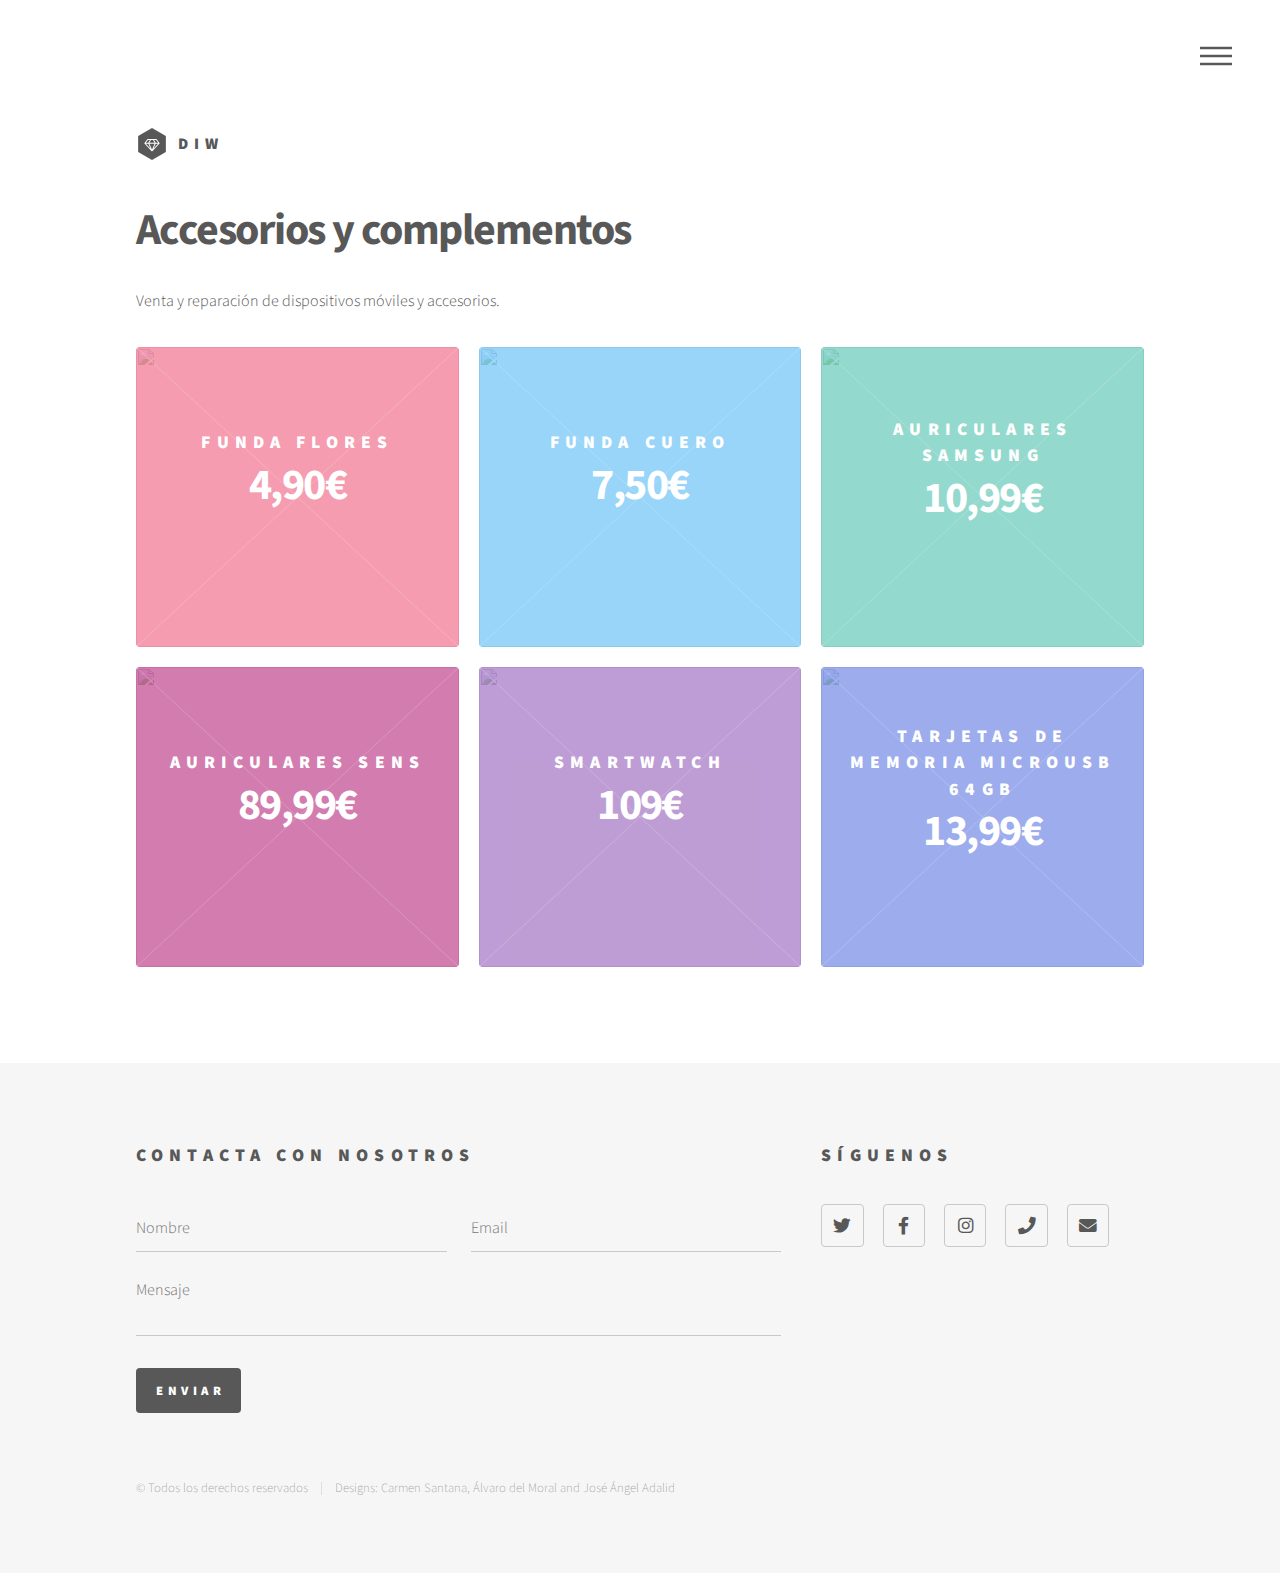
==== commit 9da0a188: "Correcciones finales" ====
--- a/accesorios.html
+++ b/accesorios.html
@@ -39,13 +39,13 @@
 					<nav id="menu">
 						<h2>Menu</h2>
 						<ul>
-							<li><a href="index.html">Home</a></li>
-							<li><a href="generic.html">Smartphones</a></li>
-							<li><a href="generic.html">Móviles</a></li>							
-							<li><a href="generic.html">Tablets</a></li>
-							<li><a href="generic.html">Libros electrónicos</a></li>
-							<li><a href="generic.html">Accesorios y complementos</a></li>
-							<li><a href="generic.html">Bajada de precios</a></li>
+							<li><a href="index.html">Inicio</a></li>
+							<li><a href="smartphone.html">Smartphones</a></li>
+							<li><a href="moviles.html">Móviles</a></li>							
+							<li><a href="tablet.html">Tablets</a></li>
+							<li><a href="libros.html">Libros electrónicos</a></li>
+							<li><a href="accesorios.html">Accesorios y complementos</a></li>
+							<li><a href="bajada.html">Bajada de precios</a></li>
 						</ul>
 					</nav>
 
@@ -135,51 +135,51 @@
 					</div>
 
 				<!-- Footer -->
-					<footer id="footer">
-						<div class="inner">
-							<section>
-								<h2>Contacta con nosotros</h2>
-								<form method="post" action="#">
-									<div class="fields">
-										<div class="field half">
-											<input type="text" name="name" id="name" placeholder="Nombre" />
-										</div>
-										<div class="field half">
-											<input type="email" name="email" id="email" placeholder="Email" />
-										</div>
-										<div class="field">
-											<textarea name="message" id="message" placeholder="Mensaje"></textarea>
-										</div>
+				<footer id="footer">
+					<div class="inner">
+						<section>
+							<h2>Contacta con nosotros</h2>
+							<form method="post" action="#">
+								<div class="fields">
+									<div class="field half">
+										<input type="text" name="name" id="name" placeholder="Nombre" />
 									</div>
-									<ul class="actions">
-										<li><input type="submit" value="Enviar" class="primary" /></li>
-									</ul>
-								</form>
-							</section>
-							<section>
-								<h2>Síguenos</h2>
-								<ul class="icons">
-									<li><a href="#" class="icon brands style2 fa-twitter"><span class="label">Twitter</span></a></li>
-									<li><a href="#" class="icon brands style2 fa-facebook-f"><span class="label">Facebook</span></a></li>
-									<li><a href="#" class="icon brands style2 fa-instagram"><span class="label">Instagram</span></a></li>
-									<li><a href="#" class="icon solid style2 fa-phone"><span class="label">Phone</span></a></li>
-									<li><a href="#" class="icon solid style2 fa-envelope"><span class="label">Email</span></a></li>
+									<div class="field half">
+										<input type="email" name="email" id="email" placeholder="Email" />
+									</div>
+									<div class="field">
+										<textarea name="message" id="message" placeholder="Mensaje"></textarea>
+									</div>
+								</div>
+								<ul class="actions">
+									<li><input type="submit" value="Enviar" class="primary" /></li>
 								</ul>
-							</section>
-							<ul class="copyright">
-								<li>&copy; Untitled. All rights reserved</li><li>Design: <a href="http://html5up.net">HTML5 UP</a></li>
+							</form>
+						</section>
+						<section>
+							<h2>Síguenos</h2>
+							<ul class="icons">
+								<li><a href="https://twitter.com/iesluisvelez?lang=es" class="icon brands style2 fa-twitter"><span class="label">Twitter</span></a></li>
+								<li><a href="https://es-es.facebook.com/iesluisvelezdeguevara/" class="icon brands style2 fa-facebook-f"><span class="label">Facebook</span></a></li>
+								<li><a href="https://www.instagram.com/explore/locations/251965809/spain/ecija-spain/ies-luis-velez-de-guevara/?hl=es" class="icon brands style2 fa-instagram"><span class="label">Instagram</span></a></li>
+								<li><a href="#" class="icon solid style2 fa-phone"><span class="label">Phone</span></a></li>
+								<li><a href="#" class="icon solid style2 fa-envelope"><span class="label">Email</span></a></li>
 							</ul>
-						</div>
-					</footer>
+						</section>
+						<ul class="copyright">
+							<li>&copy; Todos los derechos reservados</li><li>Designs: Carmen Santana, Álvaro del Moral and José Ángel Adalid</li>
+						</ul>
+					</div>
+				</footer>
 
-			</div>
+		</div>
 
-		<!-- Scripts -->
-			<script src="assets/js/jquery.min.js"></script>
-			<script src="assets/js/browser.min.js"></script>
-			<script src="assets/js/breakpoints.min.js"></script>
-			<script src="assets/js/util.js"></script>
-			<script src="assets/js/main.js"></script>
+	<!-- Scripts -->
+		<script src="assets/js/jquery.min.js"></script>
+		<script src="assets/js/browser.min.js"></script>
+		<script src="assets/js/breakpoints.min.js"></script>
+		<script src="assets/js/util.js"></script>
+		<script src="assets/js/main.js"></script>
 
-	</body>
+</body>
 </html>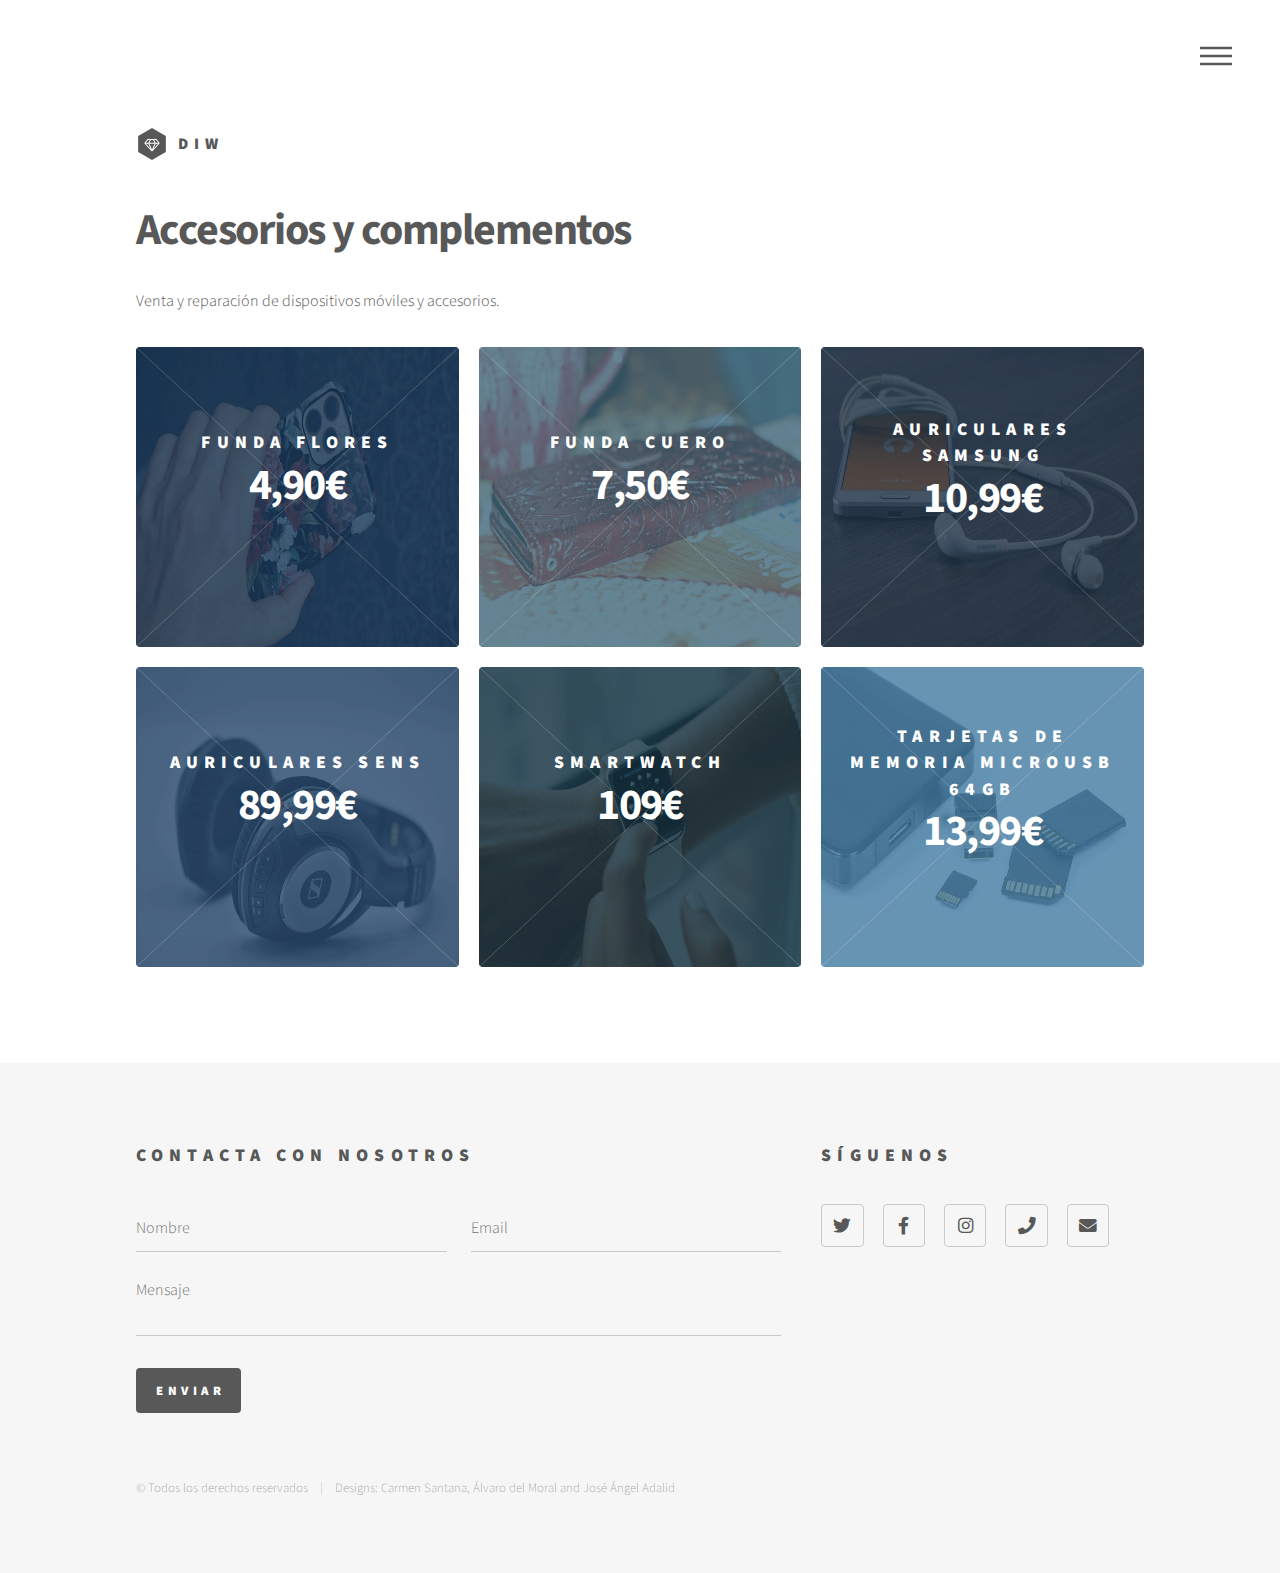
==== commit 6ba8aa82: "colores" ====
--- a/accesorios.html
+++ b/accesorios.html
@@ -46,6 +46,7 @@
 							<li><a href="libros.html">Libros electrónicos</a></li>
 							<li><a href="accesorios.html">Accesorios y complementos</a></li>
 							<li><a href="bajada.html">Bajada de precios</a></li>
+							<li><a href="index.html">English</a></li>
 						</ul>
 					</nav>
 
--- a/assets/css/main.css
+++ b/assets/css/main.css
@@ -151,7 +151,7 @@
 
 		a:hover {
 			border-bottom-color: transparent;
-			color: #8edfbd  !important;
+			color: #454545  !important;
 		}
 
 	strong, b {
@@ -1856,12 +1856,12 @@
 			}
 
 			.icon.style2:hover {
-				color: #8edfbd ;
-				border-color: #8edfbd ;
+				color: #454545;
+				border-color: #454545 ;
 			}
 
 			.icon.style2:active {
-				background-color: rgba(242, 132, 158, 0.1);
+				background-color: #27496d;
 			}
 
 /* List */
@@ -2170,8 +2170,8 @@
 		input[type="tel"]:focus,
 		select:focus,
 		textarea:focus {
-			border-bottom-color: #8edfbd ;
-			box-shadow: inset 0 -1px 0 0 #8edfbd ;
+			border-bottom-color: #454545 ;
+			box-shadow: inset 0 -1px 0 0 #454545 ;
 		}
 
 	select {
@@ -2275,8 +2275,8 @@
 
 		input[type="checkbox"]:focus + label:before,
 		input[type="radio"]:focus + label:before {
-			border-color: #8edfbd ;
-			box-shadow: 0 0 0 1px #8edfbd ;
+			border-color: #454545 ;
+			box-shadow: 0 0 0 1px #454545 ;
 		}
 
 	input[type="checkbox"] + label:before {
@@ -2494,8 +2494,8 @@
 		input[type="button"]:hover,
 		button:hover,
 		.button:hover {
-			color: #8edfbd !important;
-			box-shadow: inset 0 0 0 2px #8edfbd ;
+			color: #454545 !important;
+			box-shadow: inset 0 0 0 2px #454545 ;
 		}
 
 		input[type="submit"]:active,
@@ -2537,7 +2537,7 @@
 			input[type="button"].primary:hover,
 			button.primary:hover,
 			.button.primary:hover {
-				background-color: #f2849e;
+				background-color: #454545;
 			}
 
 			input[type="submit"].primary:active,
@@ -2545,7 +2545,7 @@
 			input[type="button"].primary:active,
 			button.primary:active,
 			.button.primary:active {
-				background-color: #ee5f81;
+				background-color: #454545;
 			}
 
 		input[type="submit"].disabled, input[type="submit"]:disabled,
@@ -2706,27 +2706,27 @@
 					}
 
 			.tiles article.style1 > .image:before {
-				background-color: #f2849e;
+				background-color: #16375a;
 			}
 
 			.tiles article.style2 > .image:before {
-				background-color: #7ecaf6;
+				background-color: #3f6779;
 			}
 
 			.tiles article.style3 > .image:before {
-				background-color: #7bd0c1;
+				background-color: #233449;
 			}
 
 			.tiles article.style4 > .image:before {
-				background-color: #c75b9b;
+				background-color: #27496d;
 			}
 
 			.tiles article.style5 > .image:before {
-				background-color: #ae85ca;
+				background-color: #173241;
 			}
 
 			.tiles article.style6 > .image:before {
-				background-color: #8499e7;
+				background-color: #427ba3;
 			}
 
 			body:not(.is-touch) .tiles article:hover > .image {
